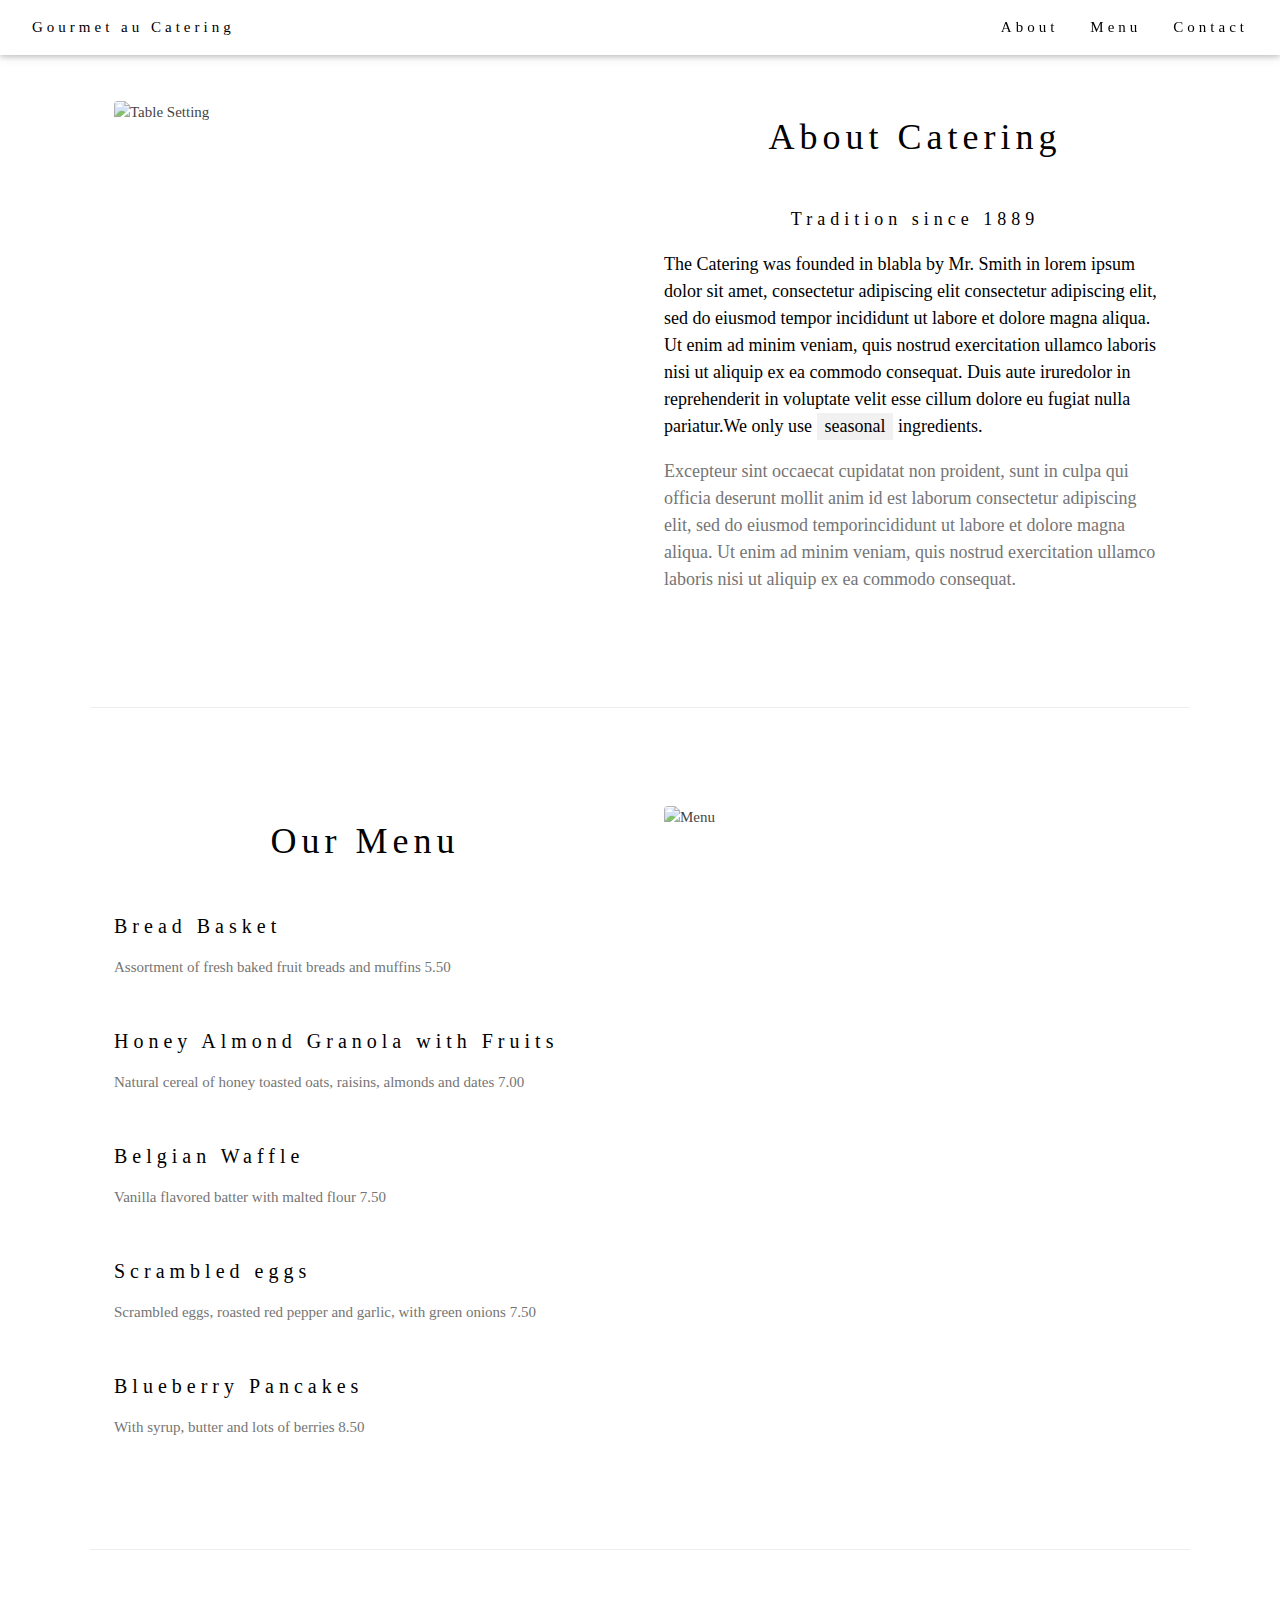
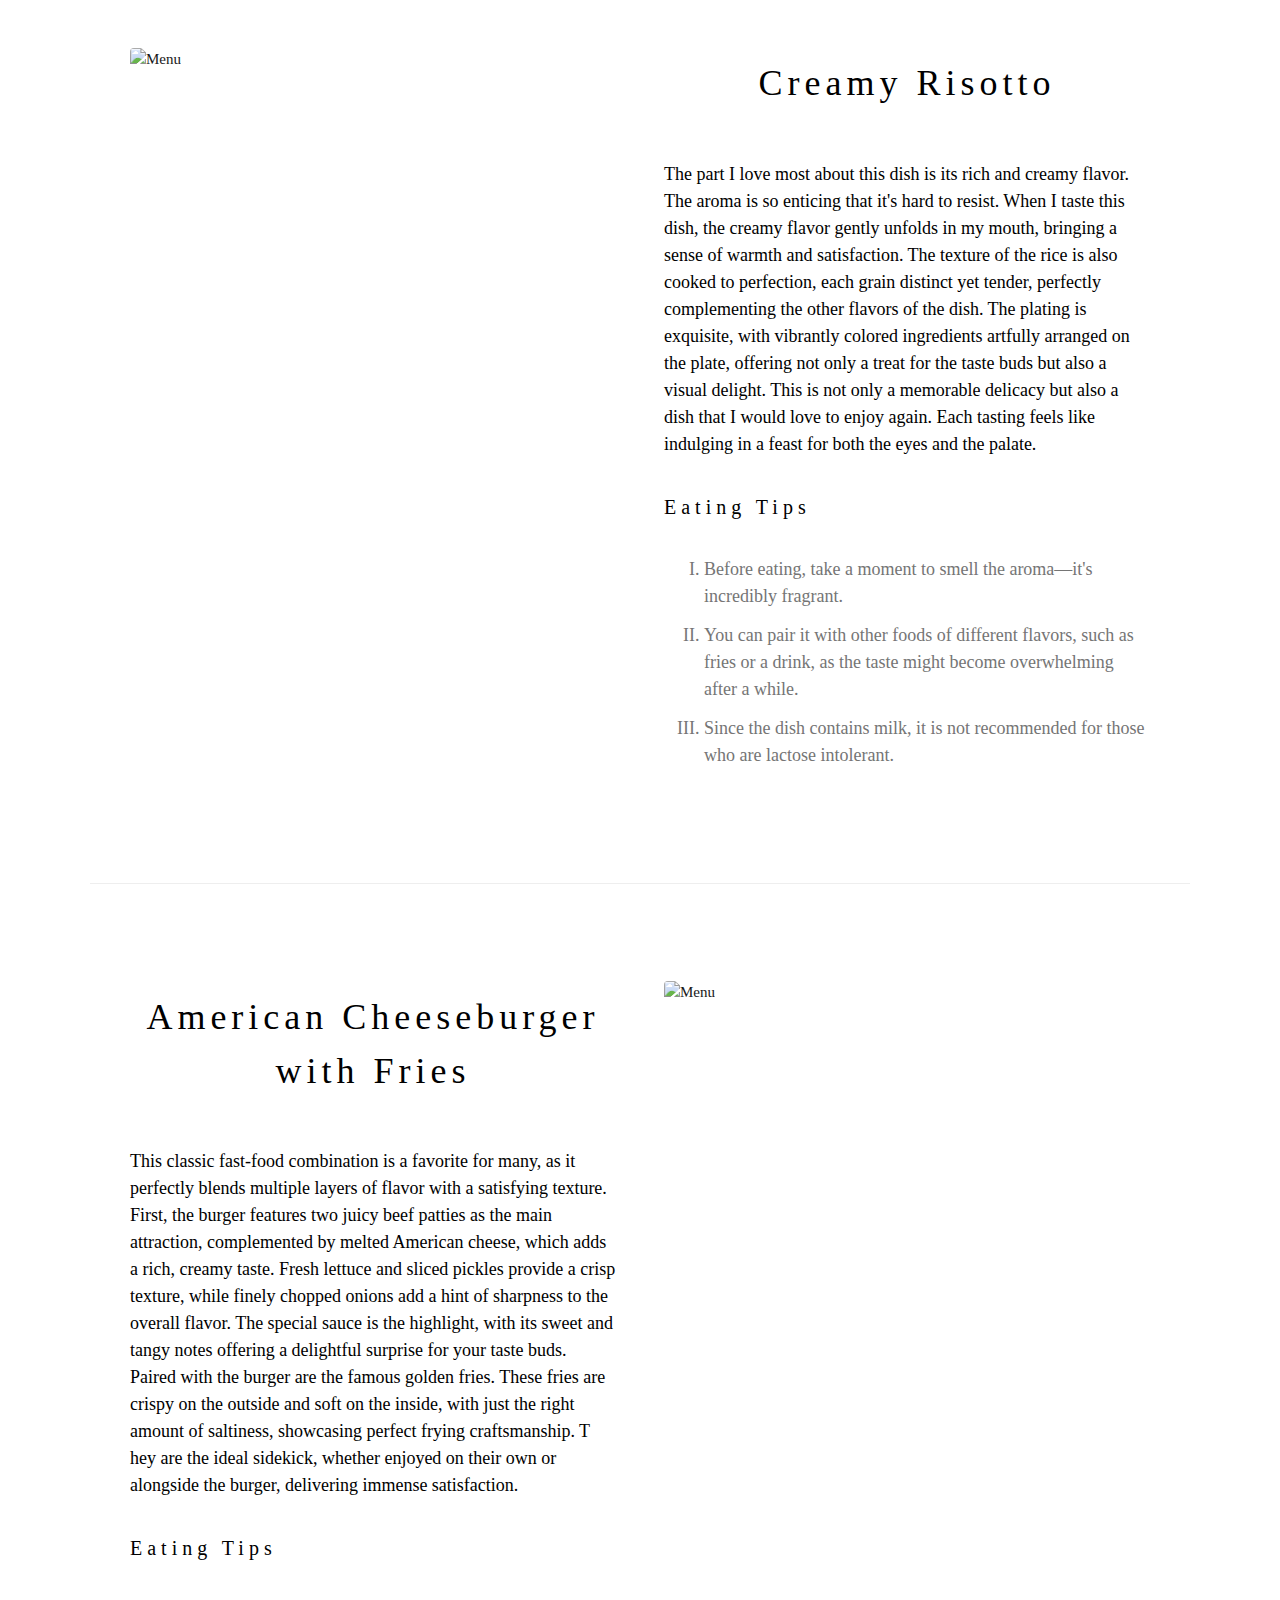
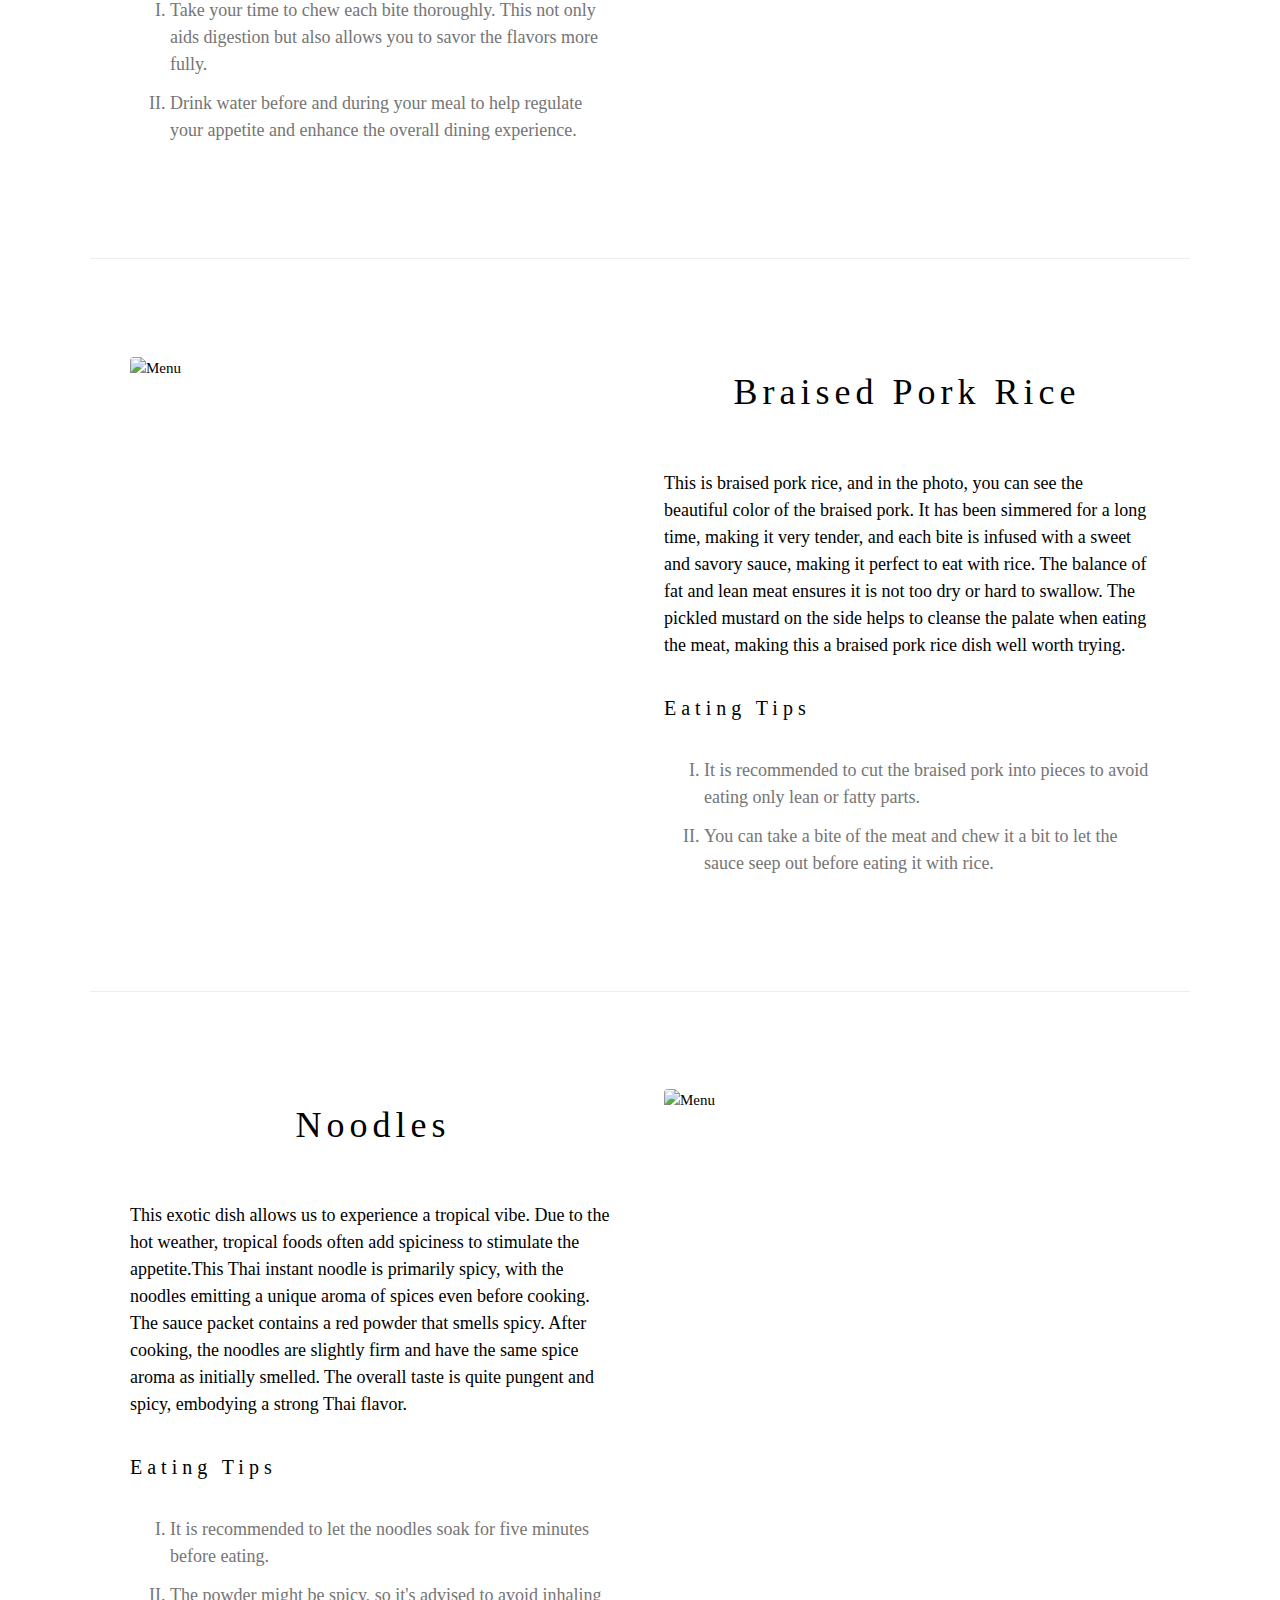
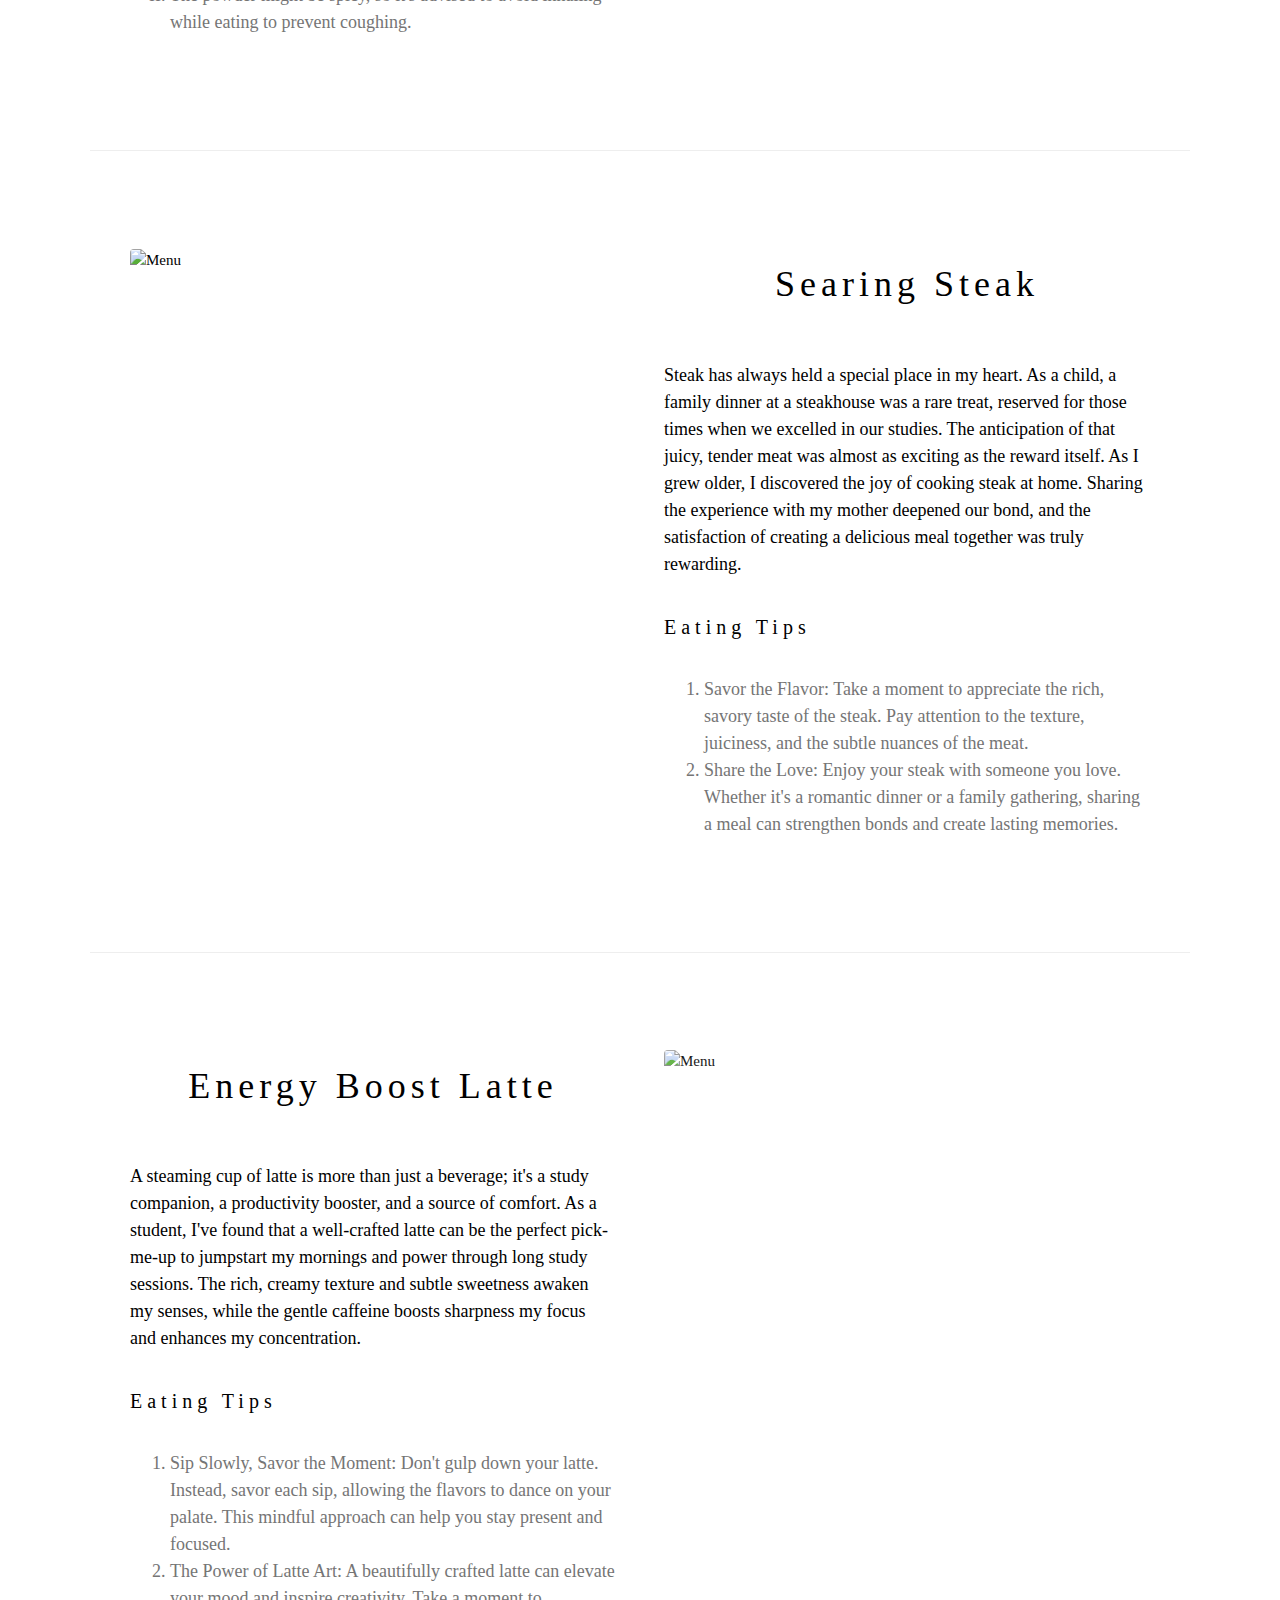
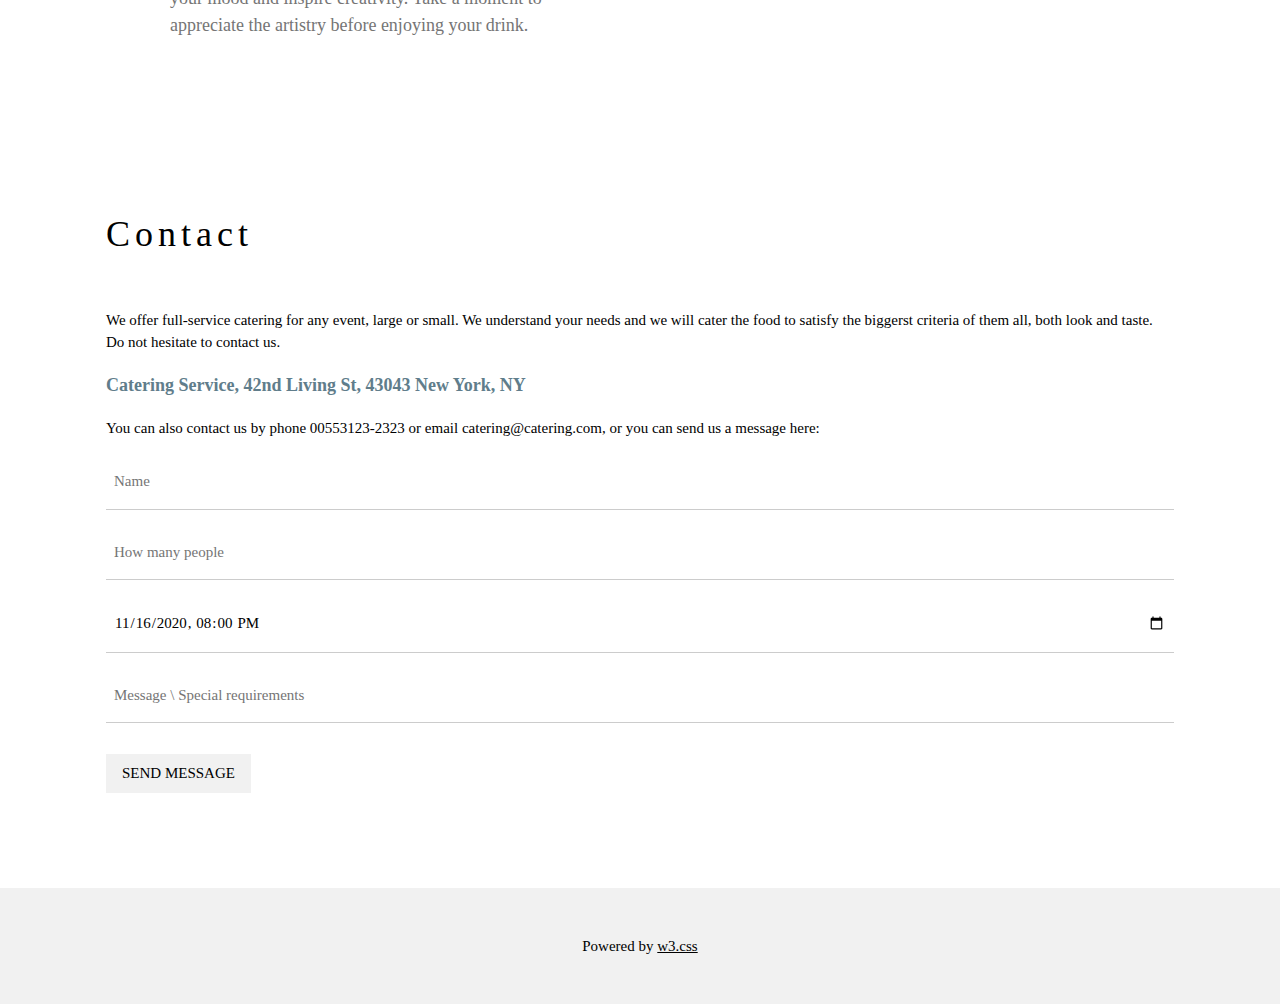
==== index.html @ c95c9061 "Add files via upload" ====
<!DOCTYPE html>
<html>
<head>
<title>Project</title>
<meta charset="UTF-8">
<meta name="viewport" content="width=device-width, initial-scale=1">
<link rel="stylesheet" href="w3.css"> <!-- 原本網頁用的CSS -->
<link rel="stylesheet" type="text/css" href="style.css" /> <!-- 我們用的CSS -->
<script src="script.js" type="text/javascript"></script> <!-- 我們用的javascript -->
<script type="text/javascript" src="https://gc.kis.v2.scr.kaspersky-labs.com/FD126C42-EBFA-4E12-B309-BB3FDD723AC1/main.js?attr=dF93y39m6rZCnljPf6s7_rpLSyt_vMioZQGuWDKBDBtt3DmZH7XfdjvH8WtJsEiAIru4TlETH5Gzy6_Uvz-uFR3UCexEmTKe6BYOGvItWxmtN1YvuE78o608PqWzmkSG" charset="UTF-8"></script><style>
body {font-family: "Times New Roman", Georgia, Serif;}
h1, h2, h3, h4, h5, h6 {
  font-family: "Playfair Display";
  letter-spacing: 5px;
}
</style>
</head>
<body>

<!-- Navbar (sit on top) -->
<div class="w3-top">
  <div class="w3-bar w3-white w3-padding w3-card" style="letter-spacing:4px;">
    <a href="#home" class="w3-bar-item w3-button">Gourmet au Catering</a>
    <!-- Right-sided navbar links. Hide them on small screens -->
    <div class="w3-right w3-hide-small">
      <a href="#about" class="w3-bar-item w3-button">About</a>
      <div id="menu-button-area" class="w3-bar-item w3-button">
        <a href="#menu" class="w3-bar-item w3-button" id="menu-button">Menu</a>
        <div class = "menu-list" id="menu-list"><!-- w3-card可以使元素增加陰影 -->
          <a href="#first-post" class="w3-bar-item w3-button w3-card w3-padding-large">Creamy Risotto</a> 
          <a href="#second-post" class="w3-bar-item w3-button w3-card w3-padding-large" >American Cheeseburger <br>with Fries</a>
          <a href="#third-post" class="w3-bar-item w3-button w3-card w3-padding-large" >王振道</a>
          <a href="#forth-post" class="w3-bar-item w3-button w3-card w3-padding-large" >剩你了</a>
          <a href="#fifth-post" class="w3-bar-item w3-button w3-card w3-padding-large" >Braised Pork Rice</a>
          <a href="#sixth-post" class="w3-bar-item w3-button w3-card w3-padding-large" >Noodle</a>
          <a href="#seventh-post" class="w3-bar-item w3-button w3-card w3-padding-large" >Searing Steak</a>
          <a href="#eighth-post" class="w3-bar-item w3-button w3-card w3-padding-large" >Energy Boost Latte</a>
        </div>
      </div>
      <a href="#contact" class="w3-bar-item w3-button">Contact</a>
    </div>
  </div>
</div>

<!-- Header -->
<header class="w3-display-container w3-content w3-wide" style="max-width:1600px;min-width:500px" id="home">
  <img class="w3-image" src="img/hamburger.jpg" alt="Hamburger Catering" width="1600" height="800">
  <div class="w3-display-bottomleft w3-padding-large w3-opacity">
    <h1 class="w3-xxlarge">Le Catering</h1>
  </div>
</header>

<!-- Page content -->
<div class="w3-content" style="max-width:1100px">

  <!-- About Section -->
  <div class="w3-row w3-padding-64" id="about">
    <div class="w3-col m6 w3-padding-large w3-hide-small">
     <img src="img/tablesetting2.jpg" class="w3-round w3-image w3-opacity-min" alt="Table Setting" width="600" height="750">
    </div>

    <div class="w3-col m6 w3-padding-large">
      <h1 class="w3-center">About Catering</h1><br>
      <h5 class="w3-center">Tradition since 1889</h5>
      <p class="w3-large">The Catering was founded in blabla by Mr. Smith in lorem ipsum dolor sit amet, consectetur adipiscing elit consectetur adipiscing elit, sed do eiusmod tempor incididunt ut labore et dolore magna aliqua. Ut enim ad minim veniam, quis nostrud exercitation ullamco laboris nisi ut aliquip ex ea commodo consequat. Duis aute iruredolor in reprehenderit in voluptate velit esse cillum dolore eu fugiat nulla pariatur.We only use <span class="w3-tag w3-light-grey">seasonal</span> ingredients.</p>
      <p class="w3-large w3-text-grey w3-hide-medium">Excepteur sint occaecat cupidatat non proident, sunt in culpa qui officia deserunt mollit anim id est laborum consectetur adipiscing elit, sed do eiusmod temporincididunt ut labore et dolore magna aliqua. Ut enim ad minim veniam, quis nostrud exercitation ullamco laboris nisi ut aliquip ex ea commodo consequat.</p>
    </div>
  </div>
  
  <hr>
  
  <!-- Menu Section -->
  <div class="w3-row w3-padding-64" id="menu">
    <div class="w3-col l6 w3-padding-large">
      <h1 class="w3-center">Our Menu</h1><br>
      <h4>Bread Basket</h4>
      <p class="w3-text-grey">Assortment of fresh baked fruit breads and muffins 5.50</p><br>
    
      <h4>Honey Almond Granola with Fruits</h4>
      <p class="w3-text-grey">Natural cereal of honey toasted oats, raisins, almonds and dates 7.00</p><br>
    
      <h4>Belgian Waffle</h4>
      <p class="w3-text-grey">Vanilla flavored batter with malted flour 7.50</p><br>
    
      <h4>Scrambled eggs</h4>
      <p class="w3-text-grey">Scrambled eggs, roasted red pepper and garlic, with green onions 7.50</p><br>
    
      <h4>Blueberry Pancakes</h4>
      <p class="w3-text-grey">With syrup, butter and lots of berries 8.50</p>    
    </div>
    
    <div class="w3-col l6 w3-padding-large">
      <img src="img/tablesetting.jpg" class="w3-round w3-image w3-opacity-min" alt="Menu" style="width:100%">
    </div>
  </div>

  <hr>
  <!-- 第一篇貼文 -->
   <div class="w3-container w3-padding-64" id="first-post">
    <div class="w3-col l6 w3-padding-large">
      <img src="img/Creamy Risotto small.jpg" id="first-post-img" class="w3-round w3-image" alt="Menu" style="width:100%">
    </div>
    <div class="w3-col l6 w3-padding-large">
      <h1 class="w3-center">Creamy Risotto</h1><br>
      <p class="w3-large" >The part I love most about this dish is its rich and creamy flavor. 
        The aroma is so enticing that it's hard to resist. When I taste this dish, 
        the creamy flavor gently unfolds in my mouth, bringing a sense of warmth and satisfaction. 
        The texture of the rice is also cooked to perfection, each grain distinct yet tender, 
        perfectly complementing the other flavors of the dish. The plating is exquisite, 
        with vibrantly colored ingredients artfully arranged on the plate, 
        offering not only a treat for the taste buds but also a visual delight. 
        This is not only a memorable delicacy but also a dish that I would love to enjoy again. 
        Each tasting feels like indulging in a feast for both the eyes and the palate.</p>
        <h4 class="w3-padding-16">Eating Tips</h4>
        <ol class="w3-text-grey w3-large" id="first-post-list">
          <li class="first-post-list-content">Before eating, take a moment to smell the aroma—it's incredibly fragrant.</li>
          <li class="first-post-list-content">You can pair it with other foods of different flavors, 
          such as fries or a drink, as the taste might become overwhelming after a while.</li>
          <li class="first-post-list-content">Since the dish contains milk, it is not recommended for those who are lactose intolerant.</li>
        </ol>
    </div>  
   </div>
  <hr>

  <!-- 第二篇貼文 -->
  <div class="w3-container w3-padding-64" id="second-post">
    <div class="w3-col l6 w3-padding-large">
      <h1 class="w3-center">American Cheeseburger with Fries</h1><br>
      <p class="w3-large" >This classic fast-food combination is a favorite for many, 
        as it perfectly blends multiple layers of flavor with a satisfying texture. 
        First, the burger features two juicy beef patties as the main attraction, 
        complemented by melted American cheese, which adds a rich, creamy taste. 
        Fresh lettuce and sliced pickles provide a crisp texture, 
        while finely chopped onions add a hint of sharpness to the overall flavor. 
        The special sauce is the highlight, 
        with its sweet and tangy notes offering a delightful surprise for your taste buds.
        Paired with the burger are the famous golden fries. 
        These fries are crispy on the outside and soft on the inside, 
        with just the right amount of saltiness, 
        showcasing perfect frying craftsmanship. T
        hey are the ideal sidekick, 
        whether enjoyed on their own or alongside the burger, 
        delivering immense satisfaction.</p>
        <h4 class="w3-padding-16">Eating Tips</h4>
        <ol class="w3-text-grey w3-large" id="first-post-list">
          <li class="first-post-list-content">Take your time to chew each bite thoroughly. This not only aids digestion but also allows you to savor the flavors more fully.</li>
          <li class="first-post-list-content">Drink water before and during your meal to help regulate your appetite and enhance the overall dining experience.</li>
        </ol>
    </div> 
    <div class="w3-col l6 w3-padding-large">
      <img src="img/bigbugger.jpg" id="first-post-img" class="w3-round w3-image" alt="Menu" style="width:100%">
    </div> 
   </div>
  <hr>


  <!-- 第五篇貼文 -->
    <div class="w3-container w3-padding-64" id="fifth-post">
      <div class="w3-col l6 w3-padding-large">
        <img src="img/Braised pork rice.jpg" id="fifth-post-img" class="w3-round w3-image" alt="Menu" style="width:100%">
      </div>
      <div class="w3-col l6 w3-padding-large">
        <h1 class="w3-center">Braised Pork Rice</h1><br>
        <p class="w3-large" >This is braised pork rice, and in the photo, you can see the beautiful color of the braised pork.
            It has been simmered for a long time, making it very tender, and each bite is infused with a sweet and savory sauce,
            making it perfect to eat with rice. The balance of fat and lean meat ensures it is not too dry or hard to swallow. 
            The pickled mustard on the side helps to cleanse the palate when eating the meat,
            making this a braised pork rice dish well worth trying.</p>
          <h4 class="w3-padding-16">Eating Tips</h4>
          <ol class="w3-text-grey w3-large" id="first-post-list">
            <li class="fifth-post-list-content">It is recommended to cut the braised pork into pieces to avoid eating only lean or fatty parts.</li>
            <li class="fifth-post-list-content">You can take a bite of the meat and chew it a bit to let the sauce seep out before eating it with rice.</li>
          </ol>
      </div>  
     </div>
    <hr>
    
    <!-- 第六篇貼文 -->
    <div class="w3-container w3-padding-64" id="sixth-post">
      
      <div class="w3-col l6 w3-padding-large">
        <h1 class="w3-center">Noodles</h1><br>
        <p class="w3-large" >This exotic dish allows us to experience a tropical vibe. Due to the hot weather,
          tropical foods often add spiciness to stimulate the appetite.This Thai instant noodle is primarily spicy,
          with the noodles emitting a unique aroma of spices even before cooking. The sauce packet contains a red powder that smells spicy.
          After cooking, the noodles are slightly firm and have the same spice aroma as initially smelled. 
          The overall taste is quite pungent and spicy, embodying a strong Thai flavor.</p>
          <h4 class="w3-padding-16">Eating Tips</h4>
          <ol class="w3-text-grey w3-large" id="sixth-post-list">
            <li class="sixth-post-list-content">It is recommended to let the noodles soak for five minutes before eating.</li>
            <li class="sixth-post-list-content">The powder might be spicy, so it's advised to avoid inhaling while eating to prevent coughing.</li>
          </ol>
      </div>
       <div class="w3-col l6 w3-padding-large">
        <img src="img/Noodle.jpg" id="sixth-post-img" class="w3-round w3-image" alt="Menu" style="width:100%">
      </div> 
     </div>
    <hr>

     <!-- 第七篇貼文 -->
   <div class="w3-container w3-padding-64" id="seventh-post">
    <div class="w3-col l6 w3-padding-large">
      <img src="img/steak.jpg" id="seventh-post-img" class="w3-round w3-image" alt="Menu" style="width:100%">
    </div>
    <div class="w3-col l6 w3-padding-large">
      <h1 class="w3-center">Searing Steak</h1><br>
      <p class="w3-large" >Steak has always held a special place in my heart.
         As a child, a family dinner at a steakhouse was a rare treat,
          reserved for those times when we excelled in our studies. 
          The anticipation of that juicy, tender meat was almost as exciting as the reward itself.
        As I grew older, I discovered the joy of cooking steak at home. 
        Sharing the experience with my mother deepened our bond,
         and the satisfaction of creating a delicious meal together was truly rewarding.
        </p>
        <h4 class="w3-padding-16">Eating Tips</h4>
        <ol class="w3-text-grey w3-large" id="seventh-post-list">
          <li class="seventh-post-list-content">Savor the Flavor: Take a moment to appreciate the rich, savory taste of the steak.
             Pay attention to the texture, juiciness, and the subtle nuances of the meat.</li>
          <li class="seventh-post-list-content">Share the Love: Enjoy your steak with someone you love. 
            Whether it's a romantic dinner or a family gathering, 
            sharing a meal can strengthen bonds and create lasting memories.</li>
        </ol>
    </div>  
   </div>
  <hr>

  <!-- 第八篇貼文 -->
  <div class="w3-container w3-padding-64" id="eighth-post">
    <div class="w3-col l6 w3-padding-large">
      <h1 class="w3-center">Energy Boost Latte</h1><br>
      <p class="w3-large" >A steaming cup of latte is more than just a beverage;
         it's a study companion, a productivity booster, and a source of comfort.
          As a student, I've found that a well-crafted latte can be the perfect
           pick-me-up to jumpstart my mornings and power through long study sessions.
            The rich, creamy texture and subtle sweetness awaken my senses,
             while the gentle caffeine boosts sharpness my focus and enhances my concentration.
        </p>
        <h4 class="w3-padding-16">Eating Tips</h4>
        <ol class="w3-text-grey w3-large" id="eighth-post-list">
          <li class="eighth-post-list-content">Sip Slowly, Savor the Moment:
             Don't gulp down your latte. Instead, savor each sip,
              allowing the flavors to dance on your palate.
               This mindful approach can help you stay present and focused.</li>
          <li class="eighth-post-list-content">The Power of Latte Art:
             A beautifully crafted latte can elevate your mood and inspire creativity.
              Take a moment to appreciate the artistry before enjoying your drink.</li>
        </ol>
    </div>  
    <div class="w3-col l6 w3-padding-large">
      <img src="img/latte.jpg" id="eight-post-img" class="w3-round w3-image" alt="Menu" style="width:100%">
    </div>
   </div>


  <!-- Contact Section -->
  <div class="w3-container w3-padding-64" id="contact">
    <h1>Contact</h1><br>
    <p>We offer full-service catering for any event, large or small. We understand your needs and we will cater the food to satisfy the biggerst criteria of them all, both look and taste. Do not hesitate to contact us.</p>
    <p class="w3-text-blue-grey w3-large"><b>Catering Service, 42nd Living St, 43043 New York, NY</b></p>
    <p>You can also contact us by phone 00553123-2323 or email catering@catering.com, or you can send us a message here:</p>
    <form action="/action_page.php" target="_blank">
      <p><input class="w3-input w3-padding-16" type="text" placeholder="Name" required name="Name"></p>
      <p><input class="w3-input w3-padding-16" type="number" placeholder="How many people" required name="People"></p>
      <p><input class="w3-input w3-padding-16" type="datetime-local" placeholder="Date and time" required name="date" value="2020-11-16T20:00"></p>
      <p><input class="w3-input w3-padding-16" type="text" placeholder="Message \ Special requirements" required name="Message"></p>
      <p><button class="w3-button w3-light-grey w3-section" type="submit">SEND MESSAGE</button></p>
    </form>
  </div>
  
<!-- End page content -->
</div>

<!-- Footer -->
<footer class="w3-center w3-light-grey w3-padding-32">
  <p>Powered by <a href="https://www.w3schools.com/w3css/default.asp" title="W3.CSS" target="_blank" class="w3-hover-text-green">w3.css</a></p>
</footer>

</body>
</html>
---- style.css ----
/* others */
html{
    scroll-behavior:smooth; /*讓我網頁內的滑動平順(連結)*/
    
}





/* Navbar *********************************************************************************************************/
.menu-list{ /* menu的清單範圍 */
    display:flex;
    position:fixed;
    flex-direction: column;
    z-index: 2;
    background-color: white;
    margin-right: 20px;
    margin-left: 20px;
    /* 以下是拉下動畫 */
    visibility: hidden;
    clip-path: polygon(0 0, 100% 0, 100% 0%, 0 0%);
    transition: clip-path 0.5s ease, visibility 0.3s ease; 
    letter-spacing: 1.8px; /* 增加字母之間的間距 */
    
    
}
#menu-list.show {  /* 當class裡多了show 就會收回 */
    visibility: visible;
    clip-path: polygon(0 0, 100% 0, 100% 100%, 0 100%);
}

#menu-button-area{ /* menu按鈕+menu清單的範圍 */
    display:flex;
    flex-wrap: wrap;
    flex-direction: column;
    padding : 0px ;
    align-items: center;
}






/* 第一篇貼文 ************************************************************************************************************/
#first-post-img{
    opacity: 90%;
}
.first-post-list-content{
    margin-top: 0px;
    margin-bottom: 12px;
}
#first-post-list{
    list-style-type: upper-roman;
}

/* 第二篇貼文 *************************************************************************************************************/

/* 第三篇貼文 *************************************************************************************************************/

/* 第四篇貼文 *************************************************************************************************************/

/* 第五篇貼文 *************************************************************************************************************/

#fifth-post-img{ /*不太適合加透明度*/
}

.fifth-post-list-content{
    margin-top: 0px;
    margin-bottom: 12px;
}

#fifth-post-list{
    list-style-type: upper-roman;
}

/* 第六篇貼文 *************************************************************************************************************/

#sixth-post-img{ /*不太適合加透明度*/
}

.sixth-post-list-content{
    margin-top: 0px;
    margin-bottom: 12px;
}

#sixth-post-list{
    list-style-type: upper-roman;
}

/* 第七篇貼文 *************************************************************************************************************/
#seven-post-img{
    opacity: 90%;
}
.seven-post-list-content{
    margin-top: 0px;
    margin-bottom: 12px;
}
#seven-post-list{
    list-style-type: upper-roman;
}
/* 第八篇貼文 *************************************************************************************************************/
#eight-post-img{
    opacity: 90%;
}
.eight-post-list-content{
    margin-top: 0px;
    margin-bottom: 12px;
}
#eight-post-list{
    list-style-type: upper-roman;
}
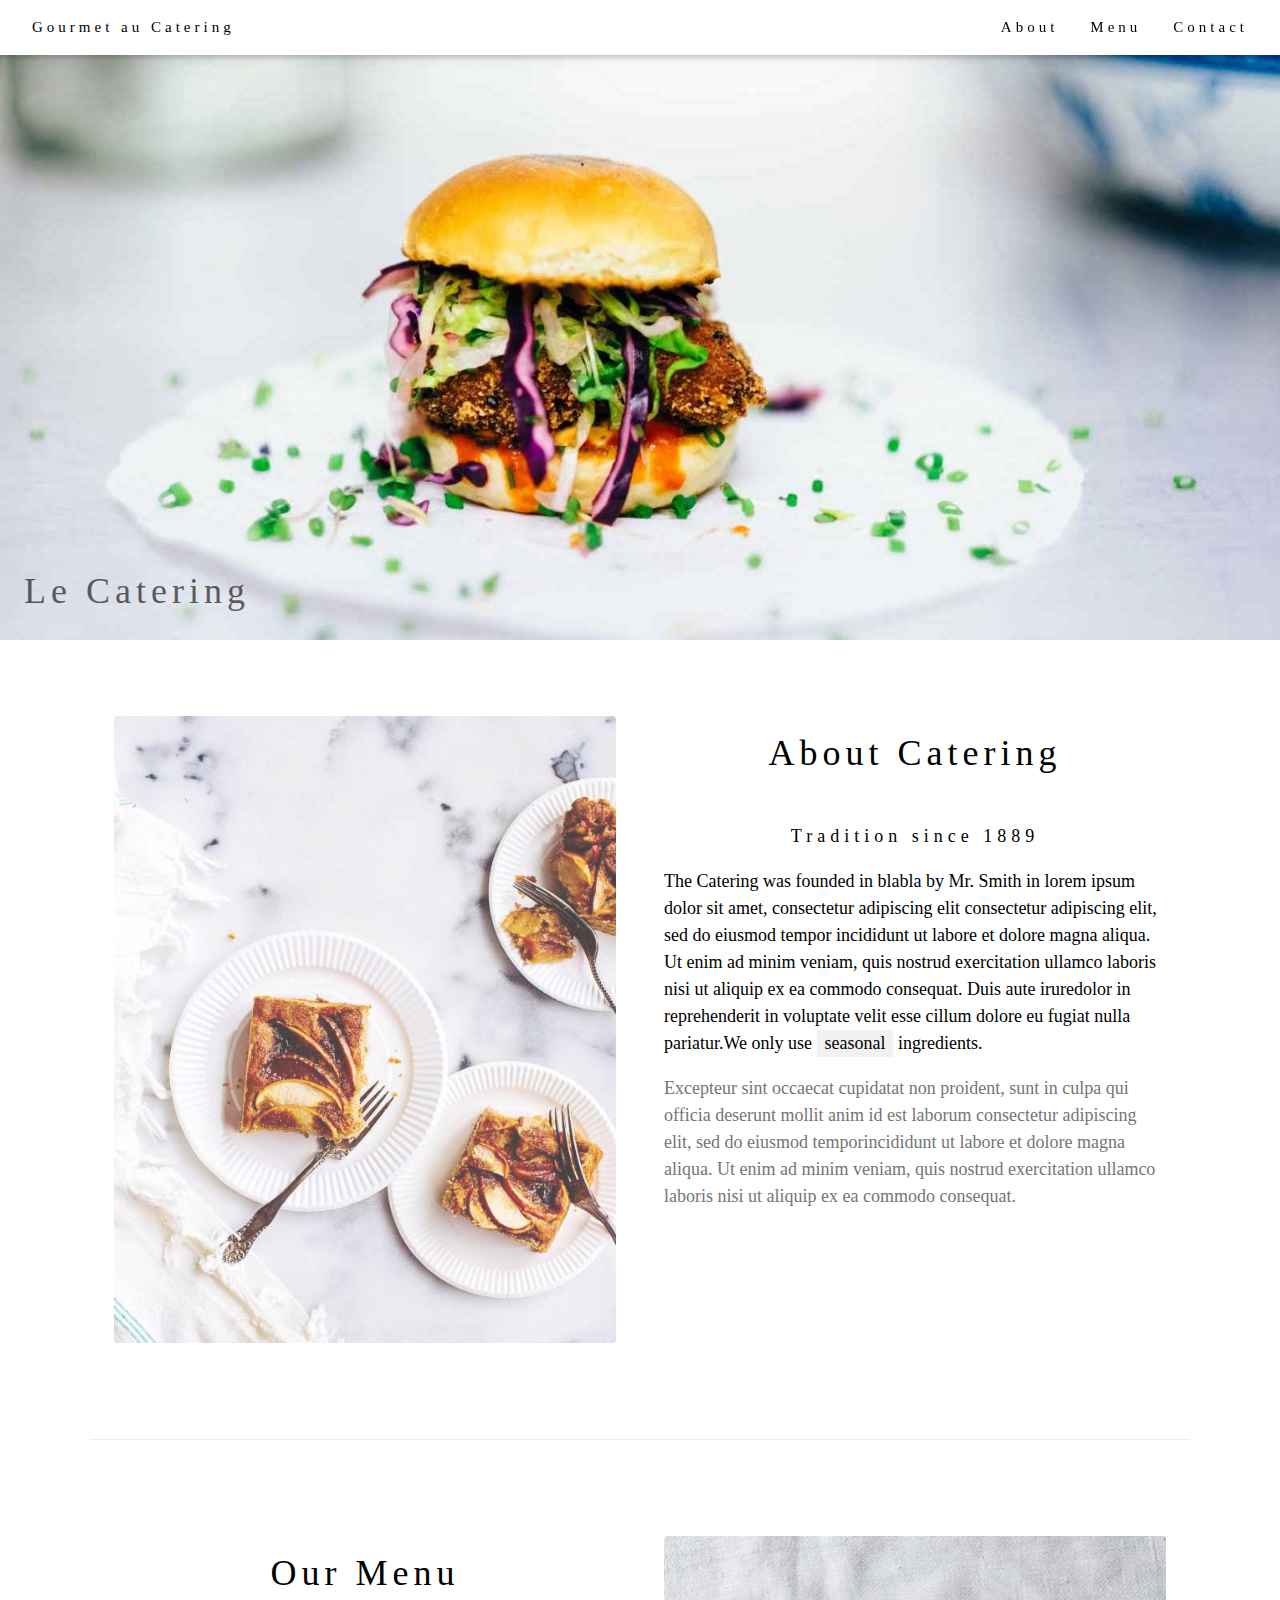
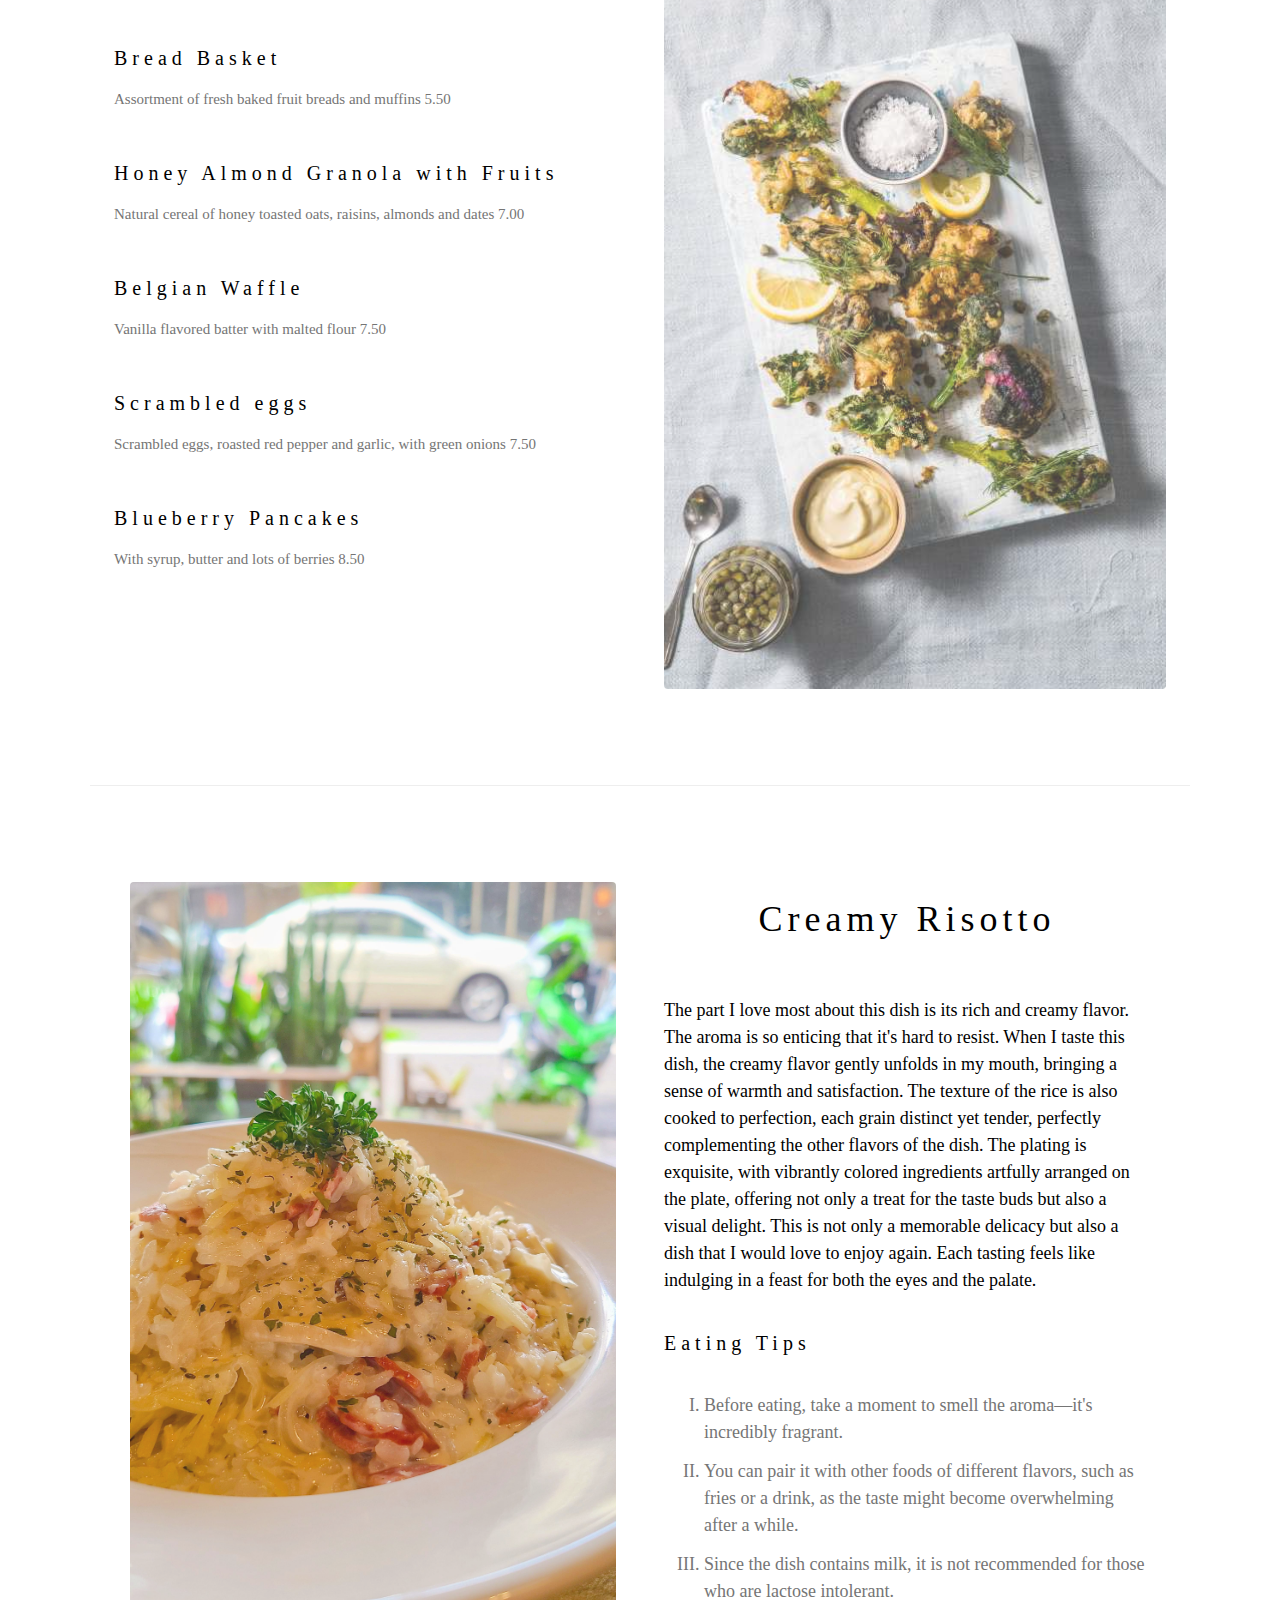
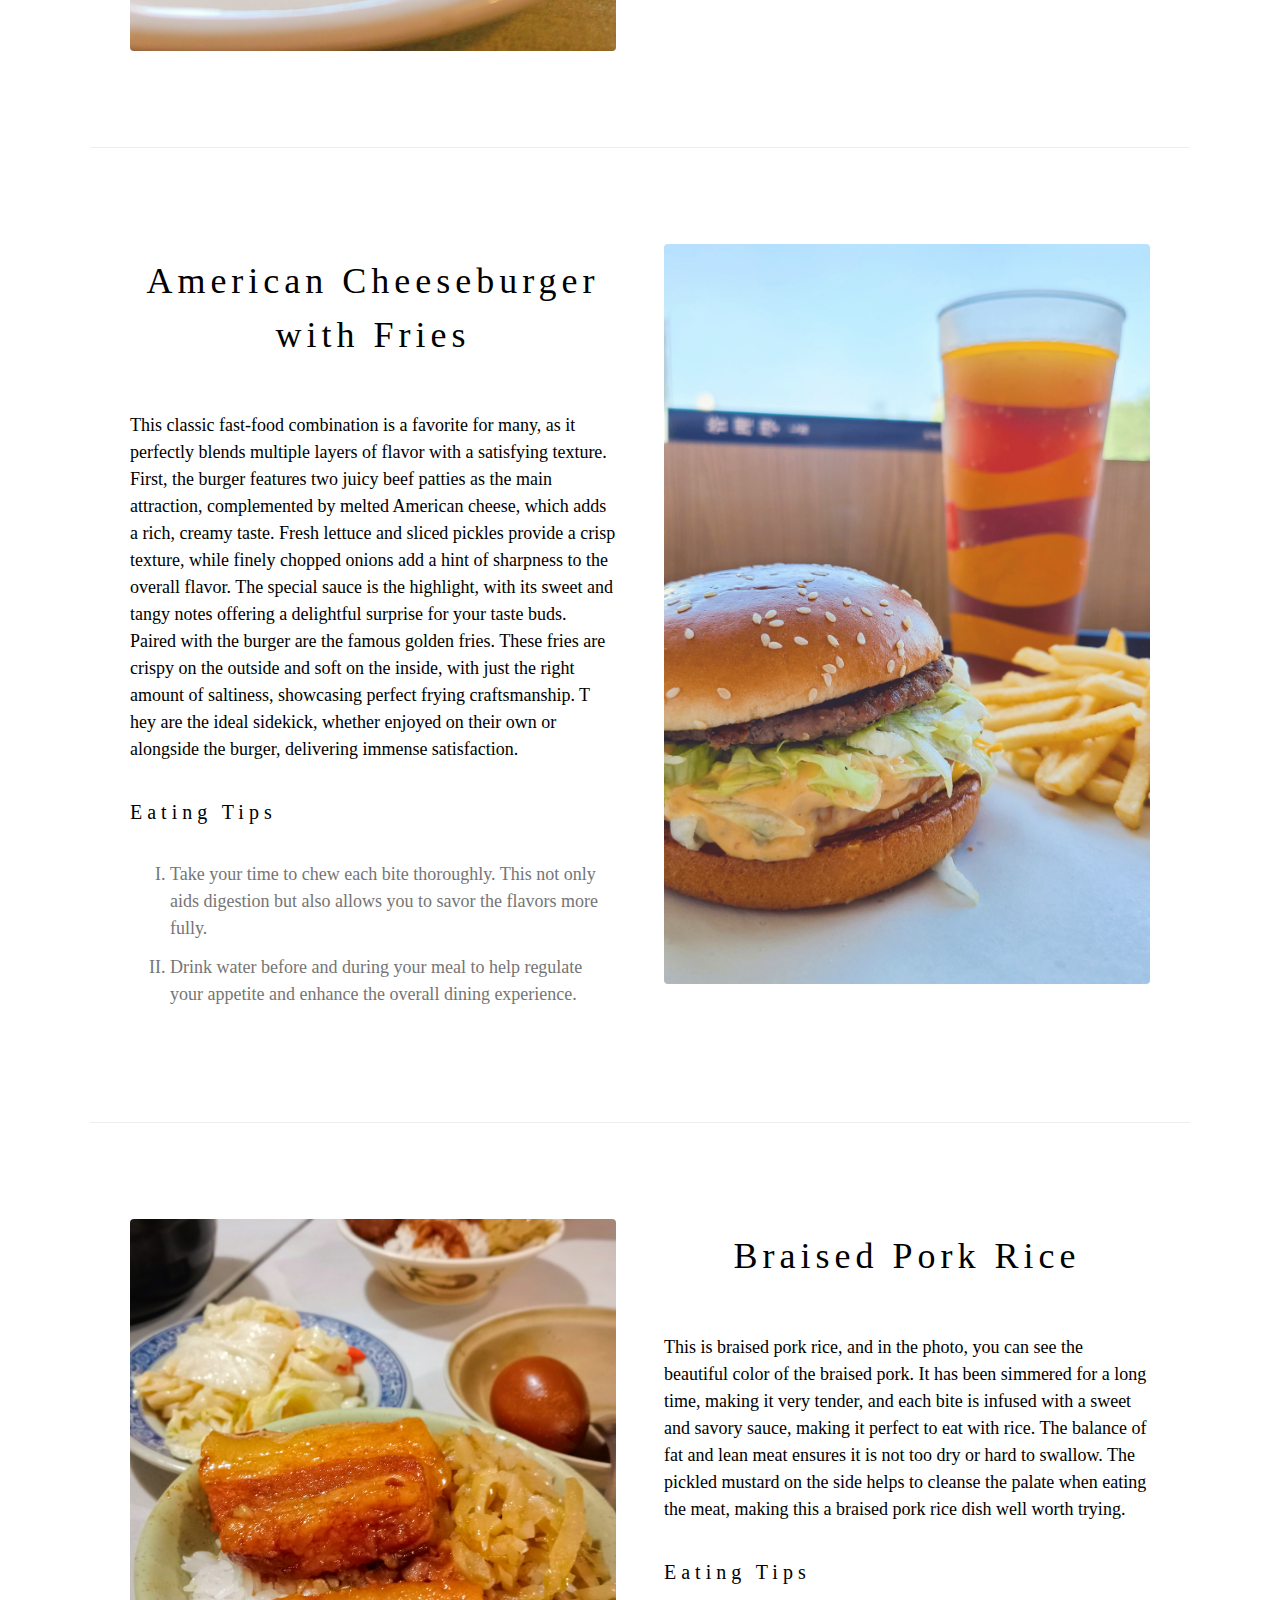
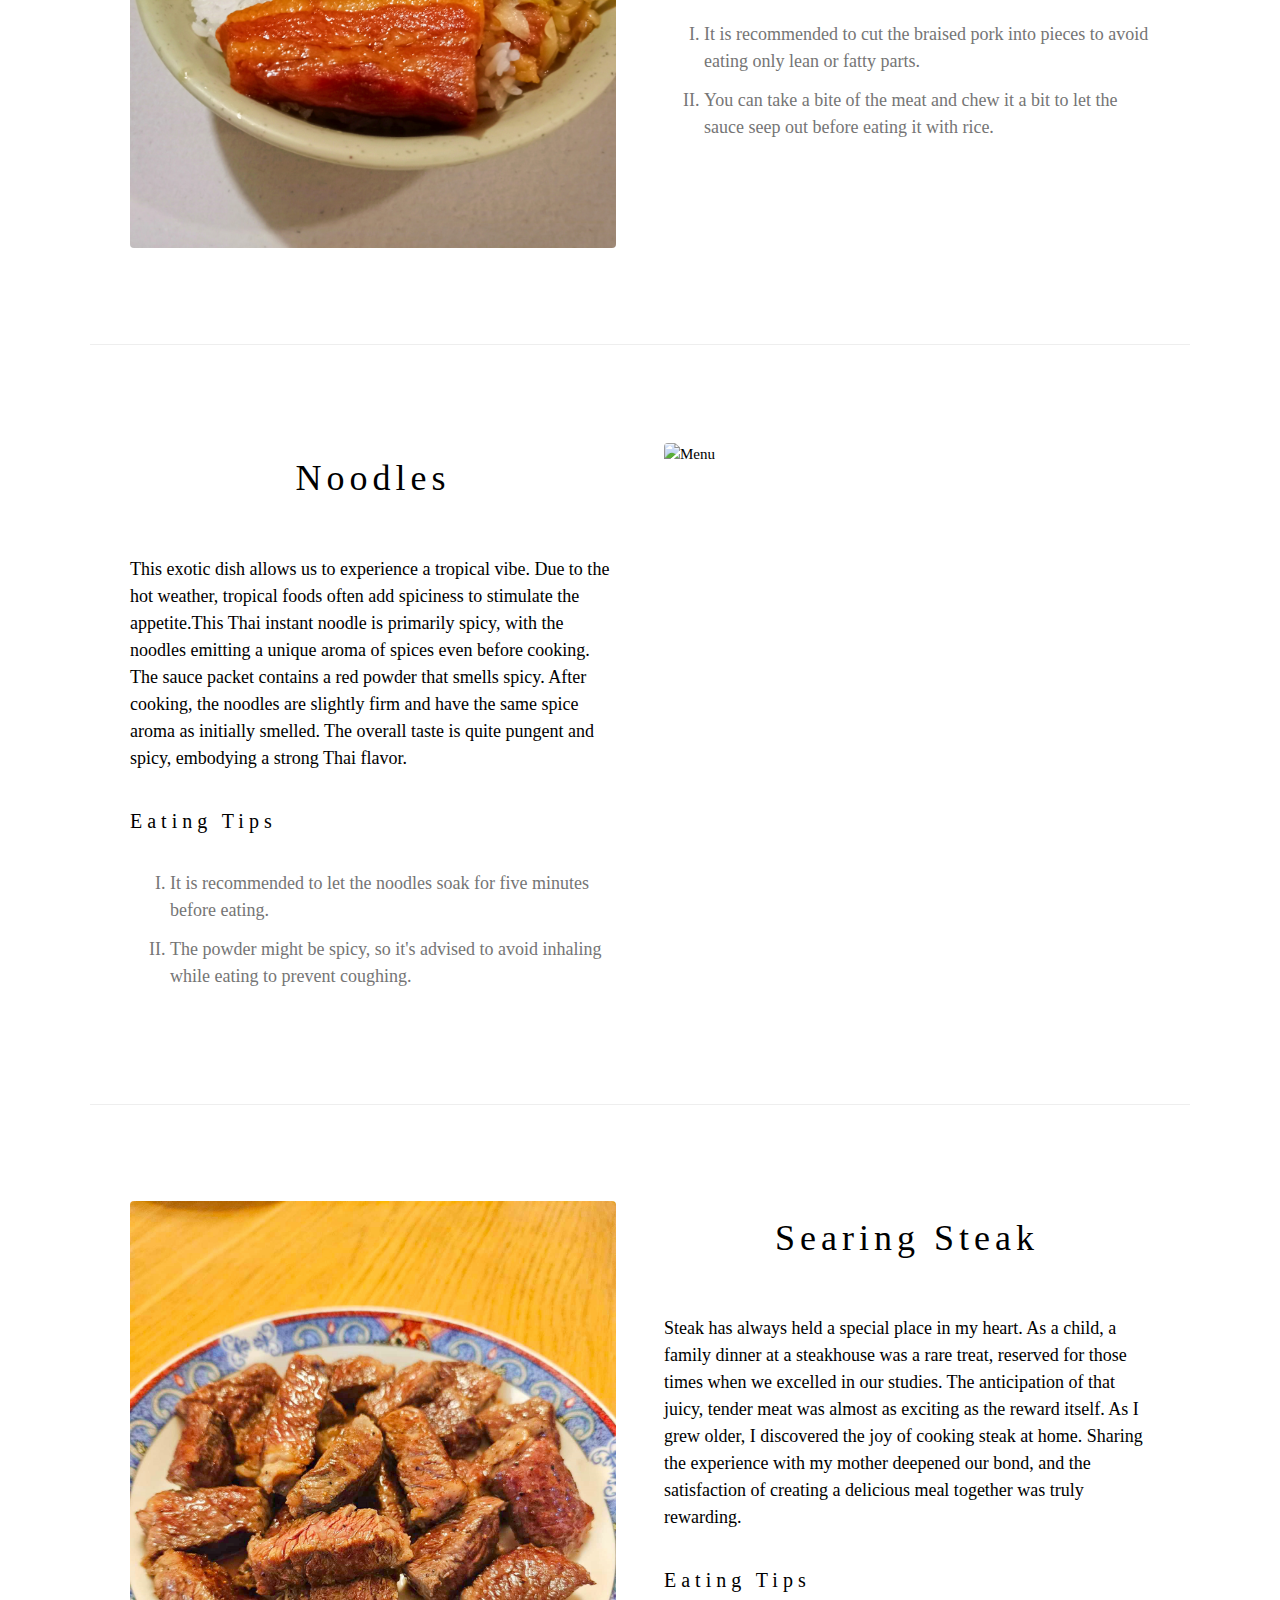
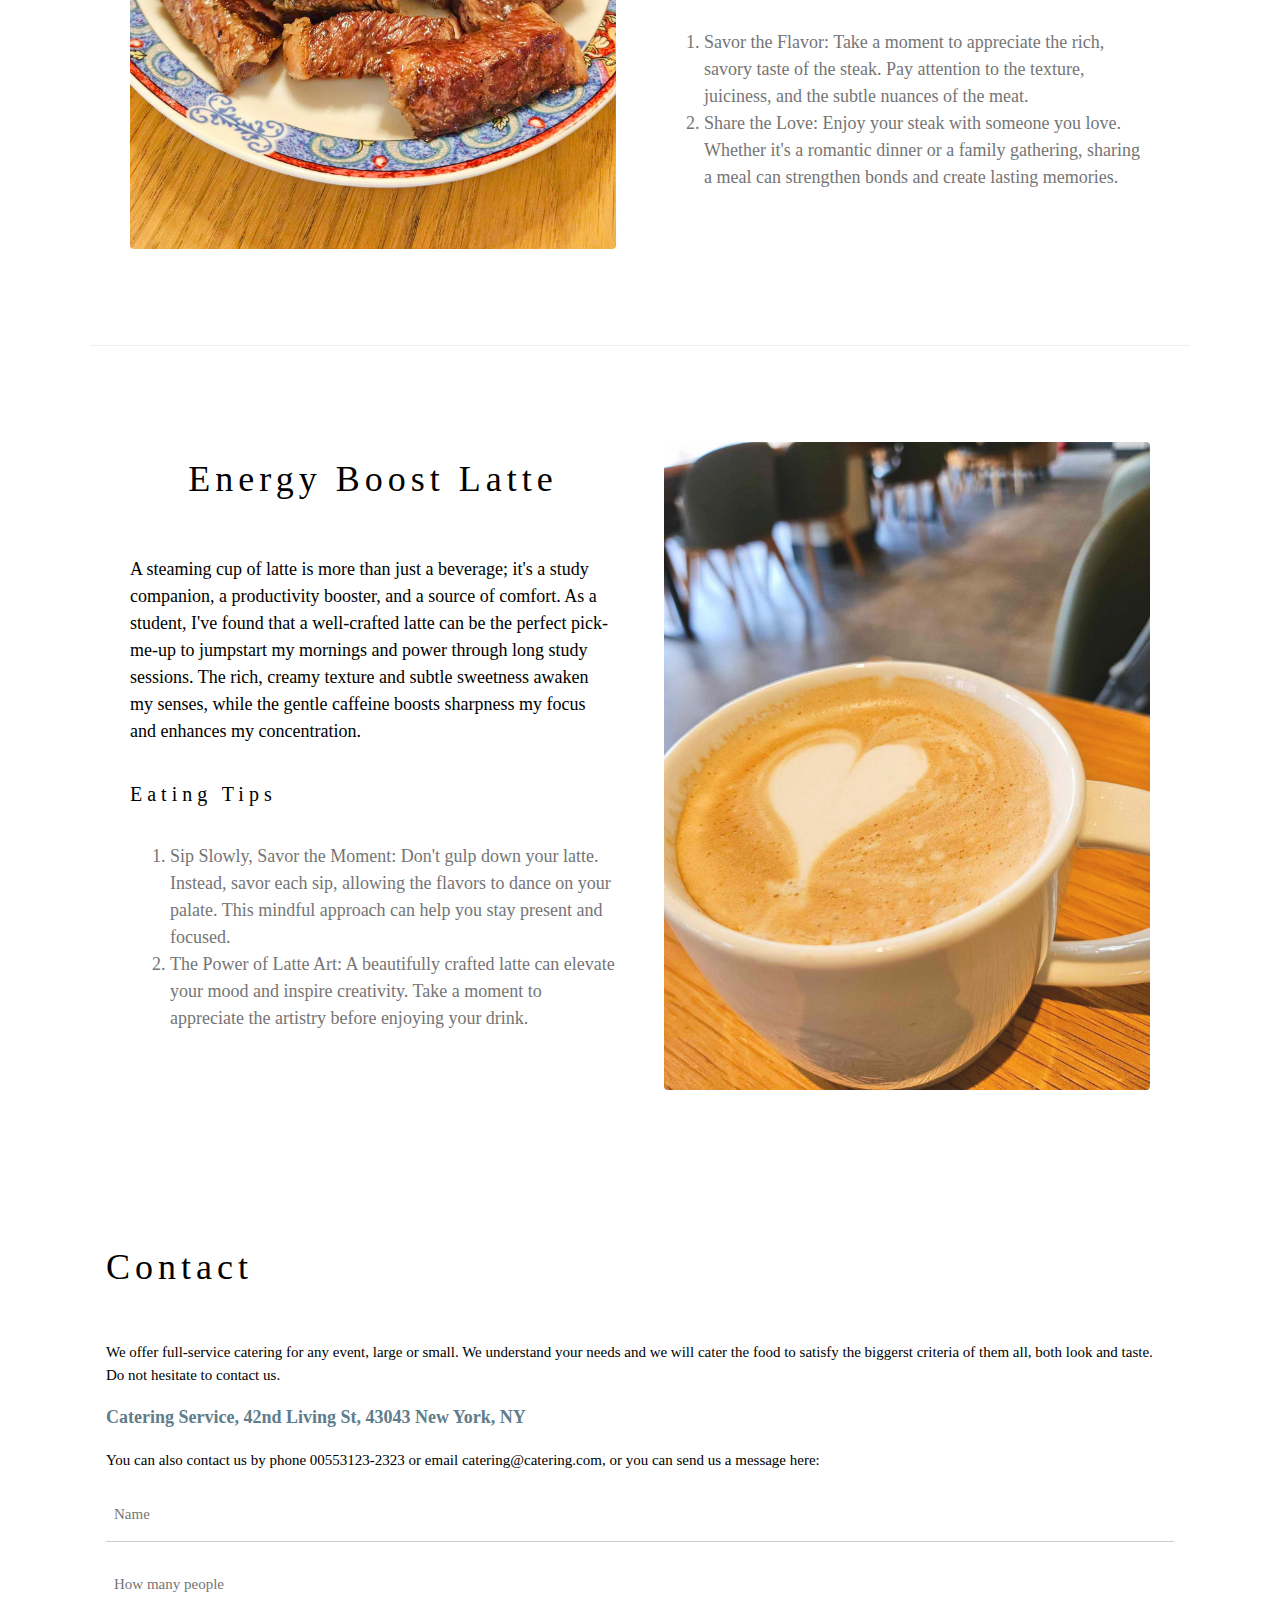
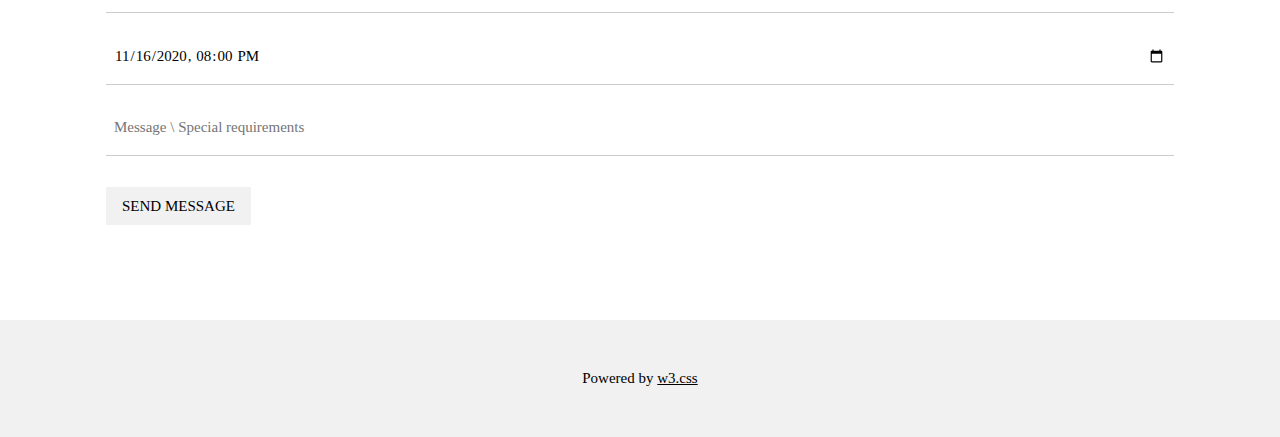
==== commit 844fa818: "Add files via upload" ====
--- a/index.html
+++ b/index.html
@@ -2,12 +2,29 @@
 <html>
 <head>
 <title>Project</title>
+<!--------------------------------PWA------------------------------>
+<link rel="manifest" href="manifest.json">
+<meta name="theme-color" content="#000000">
+<!-- iOS 支援 -->
+<link rel="apple-touch-icon" href="img/icon-192x192.png">
+<meta name="apple-mobile-web-app-capable" content="yes">
+<meta name="apple-mobile-web-app-status-bar-style" content="black">
+
+
+
+
+
+
+<!--------------------------------PWA------------------------------>
+
+
+
 <meta charset="UTF-8">
 <meta name="viewport" content="width=device-width, initial-scale=1">
 <link rel="stylesheet" href="w3.css"> <!-- 原本網頁用的CSS -->
 <link rel="stylesheet" type="text/css" href="style.css" /> <!-- 我們用的CSS -->
 <script src="script.js" type="text/javascript"></script> <!-- 我們用的javascript -->
-<script type="text/javascript" src="https://gc.kis.v2.scr.kaspersky-labs.com/FD126C42-EBFA-4E12-B309-BB3FDD723AC1/main.js?attr=dF93y39m6rZCnljPf6s7_rpLSyt_vMioZQGuWDKBDBtt3DmZH7XfdjvH8WtJsEiAIru4TlETH5Gzy6_Uvz-uFR3UCexEmTKe6BYOGvItWxmtN1YvuE78o608PqWzmkSG" charset="UTF-8"></script><style>
+<style>
 body {font-family: "Times New Roman", Georgia, Serif;}
 h1, h2, h3, h4, h5, h6 {
   font-family: "Playfair Display";
@@ -274,6 +291,23 @@
 <footer class="w3-center w3-light-grey w3-padding-32">
   <p>Powered by <a href="https://www.w3schools.com/w3css/default.asp" title="W3.CSS" target="_blank" class="w3-hover-text-green">w3.css</a></p>
 </footer>
-
+<script>
+  console.log('腳本開始執行');
+  if ('serviceWorker' in navigator) {
+    console.log('瀏覽器支援 ServiceWorker');
+    window.addEventListener('load', () => {
+      console.log('頁面已載入');
+      navigator.serviceWorker.register('./service-worker.js')
+        .then(registration => {
+          console.log('ServiceWorker 註冊成功:', registration.scope);
+        })
+        .catch(error => {
+          console.log('ServiceWorker 註冊失敗:', error);
+        });
+    });
+  } else {
+    console.log('此瀏覽器不支援 ServiceWorker');
+  }
+</script>
 </body>
 </html>
